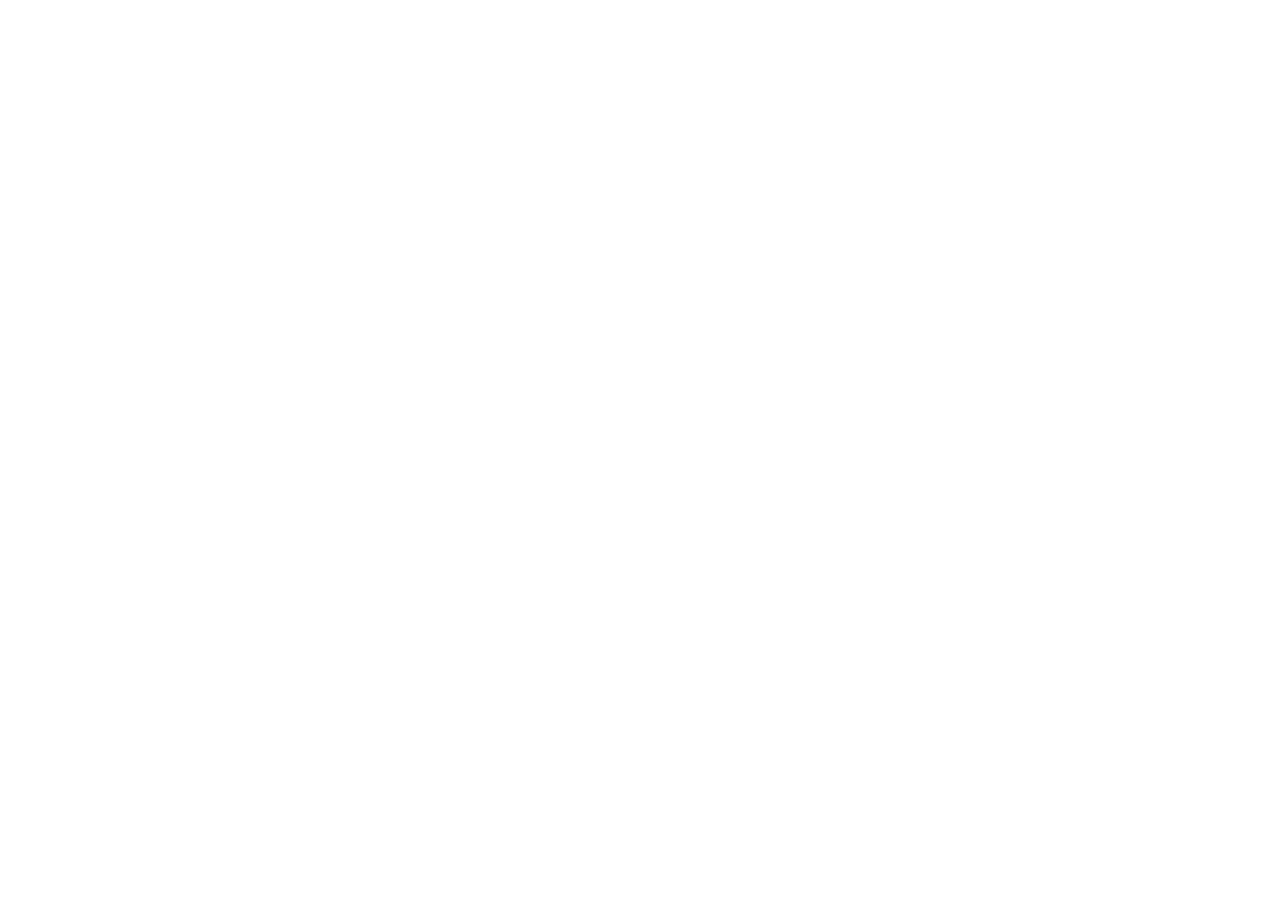
==== index.html @ 6f67bbbe "Criei pasta principa" ====
<!DOCTYPE html>
<html lang="pt-br">
<head>
    <meta charset="UTF-8">
    <meta http-equiv="X-UA-Compatible" content="IE=edge">
    <meta name="viewport" content="width=device-width, initial-scale=1.0">
    <link rel="shortcut icon" href="imagens/favicon.ico" type="image/x-icon">
    <title>Projeto Redes Sociais</title>
</head>
<body>
    
</body>
</html>
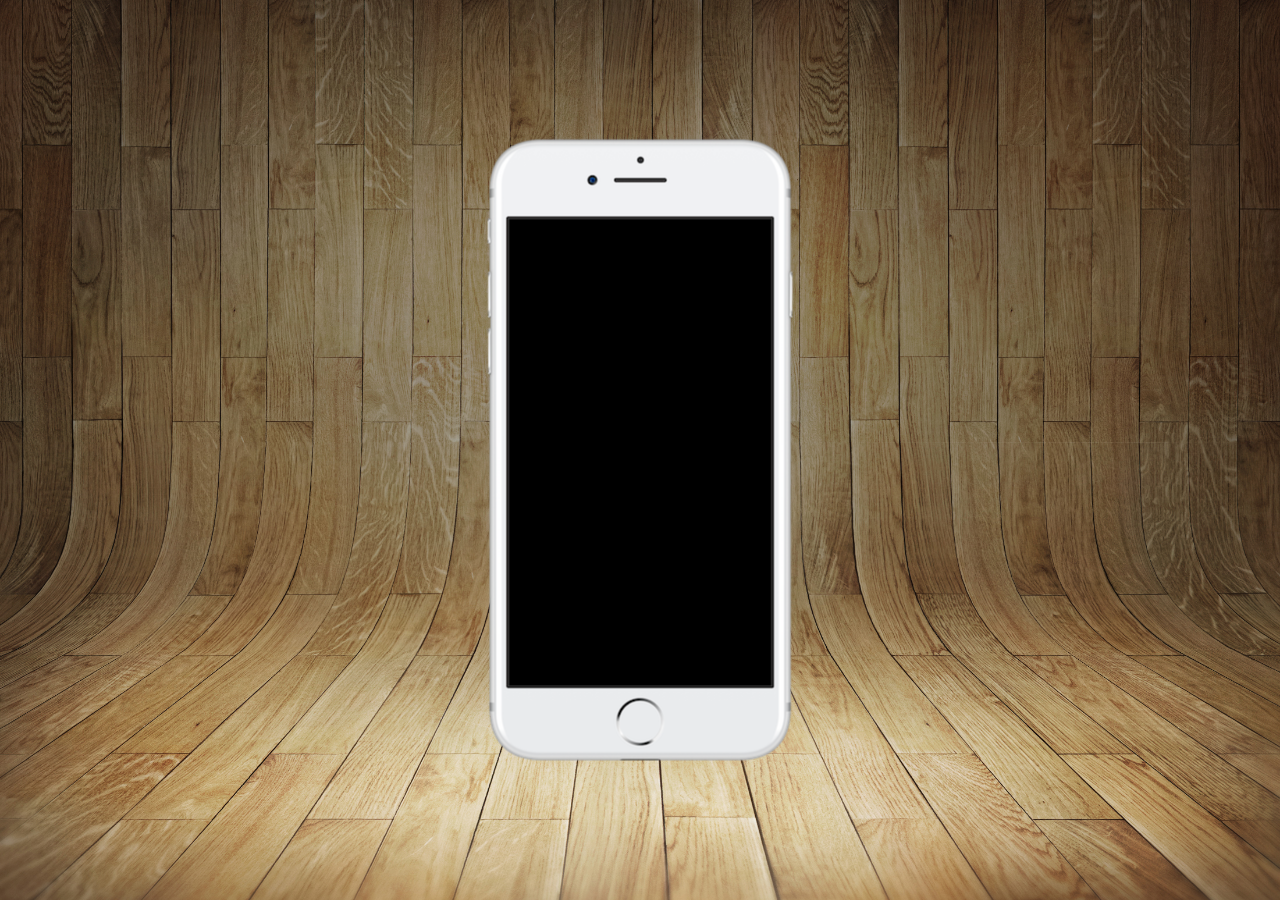
==== commit 5803f93d: "social1" ====
--- a/index.html
+++ b/index.html
@@ -5,9 +5,17 @@
     <meta http-equiv="X-UA-Compatible" content="IE=edge">
     <meta name="viewport" content="width=device-width, initial-scale=1.0">
     <link rel="shortcut icon" href="imagens/favicon.ico" type="image/x-icon">
+    <link rel="stylesheet" href="estilos/style.css">
     <title>Projeto Redes Sociais</title>
 </head>
 <body>
-    
+    <main>
+        <section id="telefone">
+
+        </section>
+        <section id="redes-sociais">
+
+        </section>
+    </main>
 </body>
 </html>--- a/estilos/style.css
+++ b/estilos/style.css
@@ -0,0 +1,34 @@
+@charset "UTF-8";
+
+*{
+    margin: 0px;
+    padding: 0px;
+    font-family: Arial, Helvetica, sans-serif;
+}
+
+html, body{
+    height: 100vh;
+    width: 100vw;
+    background-color: black;
+}
+
+body{
+    background: url('../imagens/fundo-madeira.jpg') no-repeat top center;
+    background-size: cover;
+    background-attachment: fixed;
+}
+
+main{
+    height: 100vh;
+    position: relative;
+}
+
+section#telefone{
+    position: absolute;
+    top: 50%;
+    left: 50%;
+    transform: translate(-50%,-50%);
+    height: 627px;
+    width: 311px;
+    background: url('../imagens/frame-iphone.png')no-repeat;
+}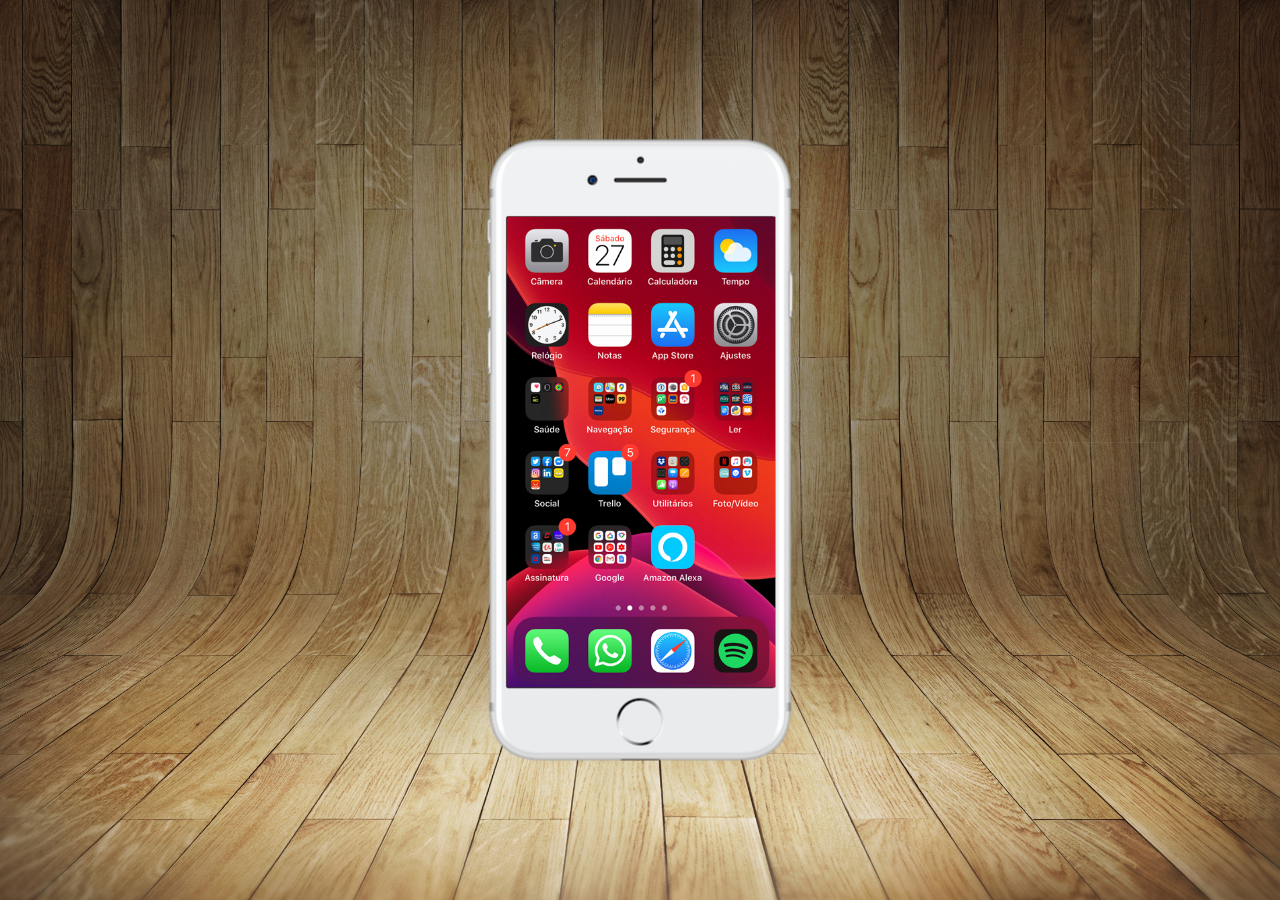
==== commit f6160b22: "social2" ====
--- a/index.html
+++ b/index.html
@@ -11,7 +11,7 @@
 <body>
     <main>
         <section id="telefone">
-
+            <iframe src="home.html" name="tela" id="tela" frameborder="0"></iframe>
         </section>
         <section id="redes-sociais">
 
--- a/estilos/style.css
+++ b/estilos/style.css
@@ -31,4 +31,12 @@
     height: 627px;
     width: 311px;
     background: url('../imagens/frame-iphone.png')no-repeat;
+}
+
+iframe#tela{
+    position: relative;
+    top: 80px;
+    left: 22px;
+    width: 269px;
+    height: 471px;
 }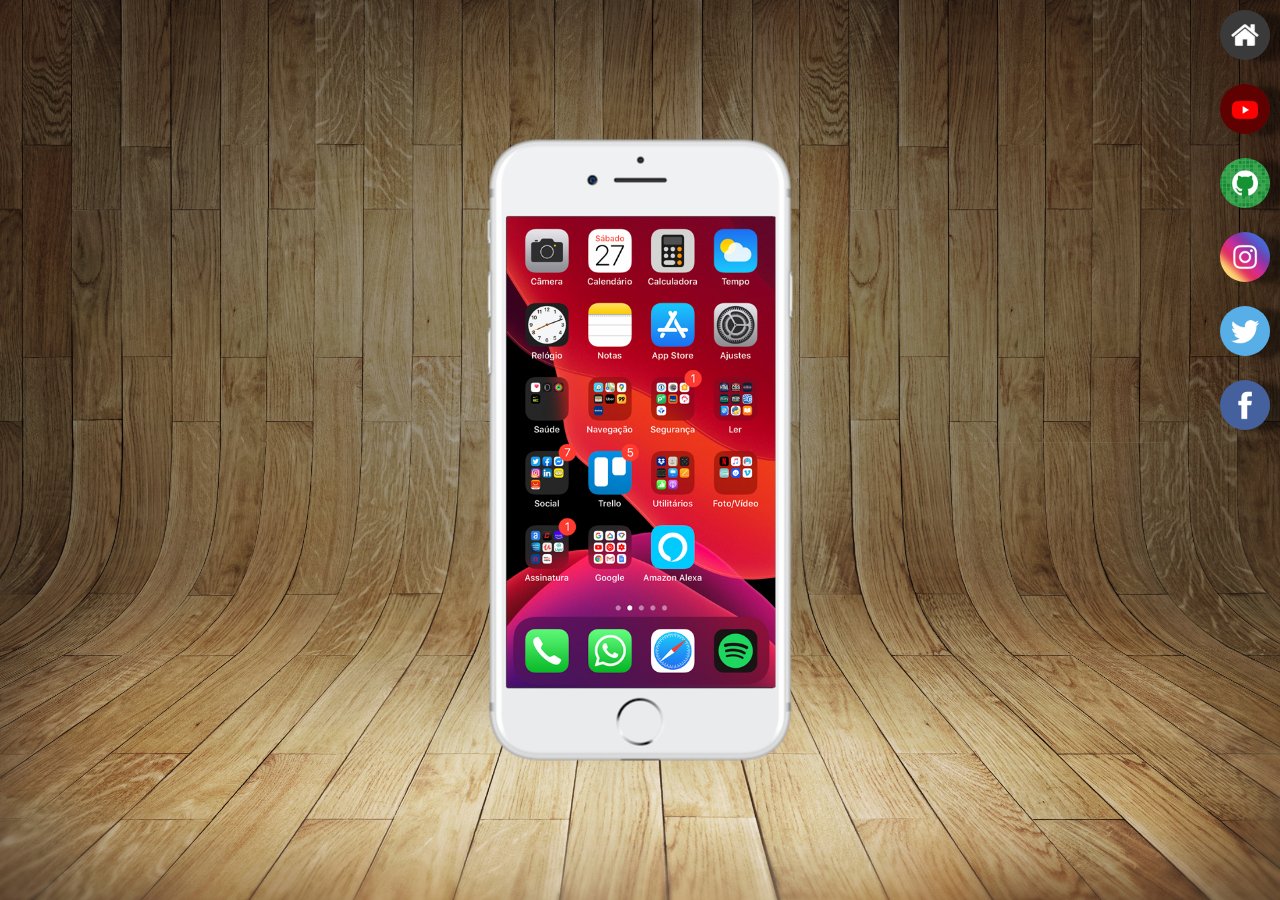
==== commit b52405d5: "social3" ====
--- a/index.html
+++ b/index.html
@@ -11,10 +11,17 @@
 <body>
     <main>
         <section id="telefone">
-            <iframe src="home.html" name="tela" id="tela" frameborder="0"></iframe>
+            <iframe src="home.html" name="tela" id="tela" frameborder="0">
+                Seu navegador não é compatível com isso.
+            </iframe>
         </section>
         <section id="redes-sociais">
-
+            <a href="#" target="tela"><img src="imagens/logo-home.jpg" alt="Home"></a><br>
+            <a href="#" target="tela"><img src="imagens/logo-youtube.jpg" alt="Youtube"></a><br>
+            <a href="#" target="tela"><img src="imagens/logo-github.jpg" alt="GitHub"></a><br>
+            <a href="#" target="tela"><img src="imagens/logo-instagram.jpg" alt="Instagram"></a><br>
+            <a href="#" target="tela"><img src="imagens/logo-twitter.jpg" alt="Twitter"></a><br>
+            <a href="#" target="tela"><img src="imagens/logo-facebook.jpg" alt="Facebook"></a><br>
         </section>
     </main>
 </body>
--- a/estilos/style.css
+++ b/estilos/style.css
@@ -39,4 +39,23 @@
     left: 22px;
     width: 269px;
     height: 471px;
+}
+
+section#redes-sociais {
+    text-align: right;
+}
+
+section#redes-sociais img{
+    width: 50px;
+    margin: 10px;
+    border-radius: 50%;
+    box-shadow: 20px 2px 5px hsla(0, 0%, 0%, 0.400);
+    box-sizing: border-box;
+}
+
+section#redes-sociais img:hover{
+    border: 2px solid rgba(255, 255, 255, 0.637);
+    transform: translate(-3px, -3px);
+    box-shadow: 5px 5px 10px rgba(0, 0, 0, 0.587);
+    transition: transform 0.5s, border 1s;
 }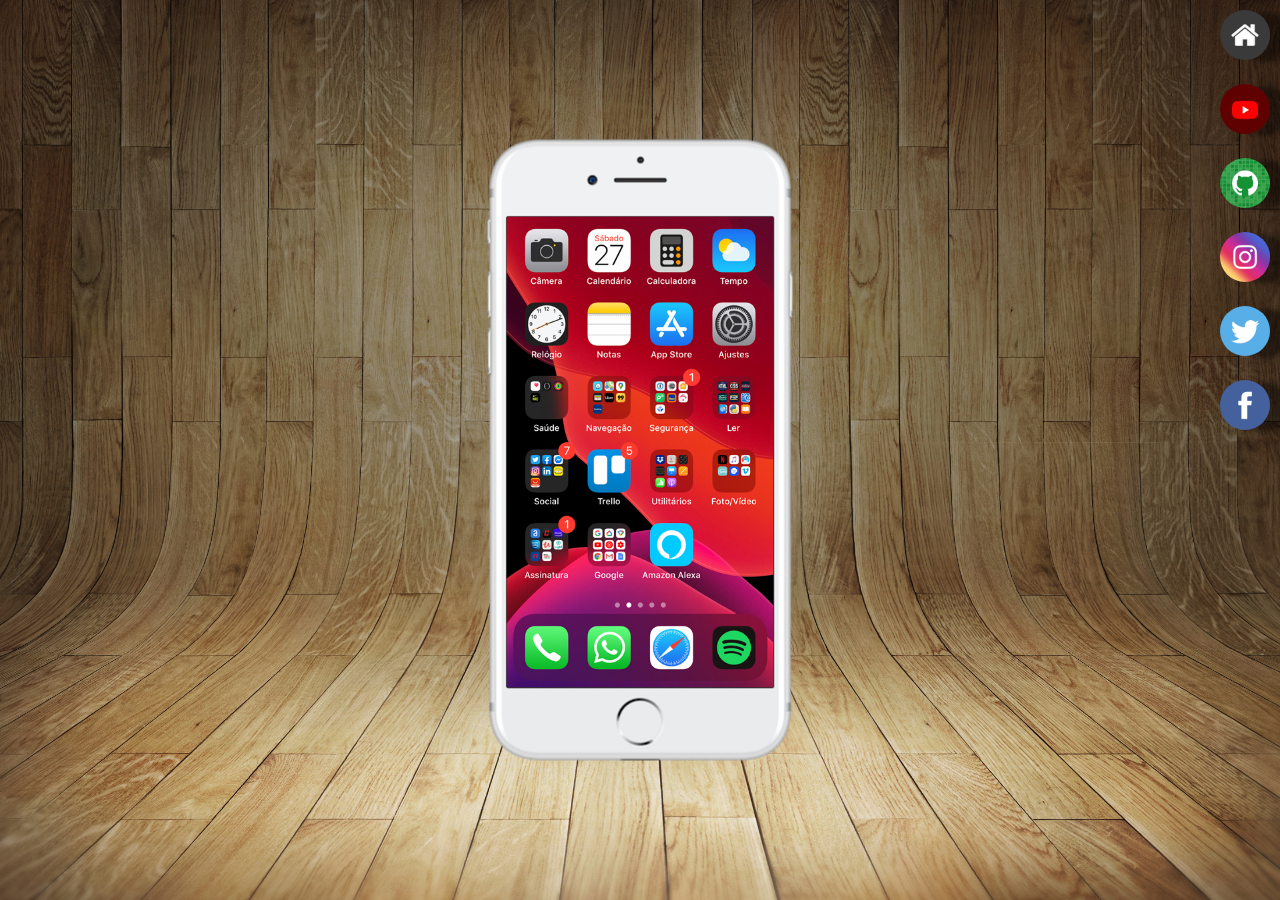
==== commit f3e3bd42: "social4" ====
--- a/index.html
+++ b/index.html
@@ -16,12 +16,12 @@
             </iframe>
         </section>
         <section id="redes-sociais">
-            <a href="#" target="tela"><img src="imagens/logo-home.jpg" alt="Home"></a><br>
-            <a href="#" target="tela"><img src="imagens/logo-youtube.jpg" alt="Youtube"></a><br>
-            <a href="#" target="tela"><img src="imagens/logo-github.jpg" alt="GitHub"></a><br>
-            <a href="#" target="tela"><img src="imagens/logo-instagram.jpg" alt="Instagram"></a><br>
-            <a href="#" target="tela"><img src="imagens/logo-twitter.jpg" alt="Twitter"></a><br>
-            <a href="#" target="tela"><img src="imagens/logo-facebook.jpg" alt="Facebook"></a><br>
+            <a href="home.html" target="tela"><img src="imagens/logo-home.jpg" alt="Home"></a><br>
+            <a href="youtube.html" target="tela"><img src="imagens/logo-youtube.jpg" alt="Youtube"></a><br>
+            <a href="github.html" target="tela"><img src="imagens/logo-github.jpg" alt="GitHub"></a><br>
+            <a href="instagram.html" target="tela"><img src="imagens/logo-instagram.jpg" alt="Instagram"></a><br>
+            <a href="twitter.html" target="tela"><img src="imagens/logo-twitter.jpg" alt="Twitter"></a><br>
+            <a href="facebook.html" target="tela"><img src="imagens/logo-facebook.jpg" alt="Facebook"></a><br>
         </section>
     </main>
 </body>
--- a/estilos/style.css
+++ b/estilos/style.css
@@ -37,7 +37,7 @@
     position: relative;
     top: 80px;
     left: 22px;
-    width: 269px;
+    width: 267px;
     height: 471px;
 }
 
